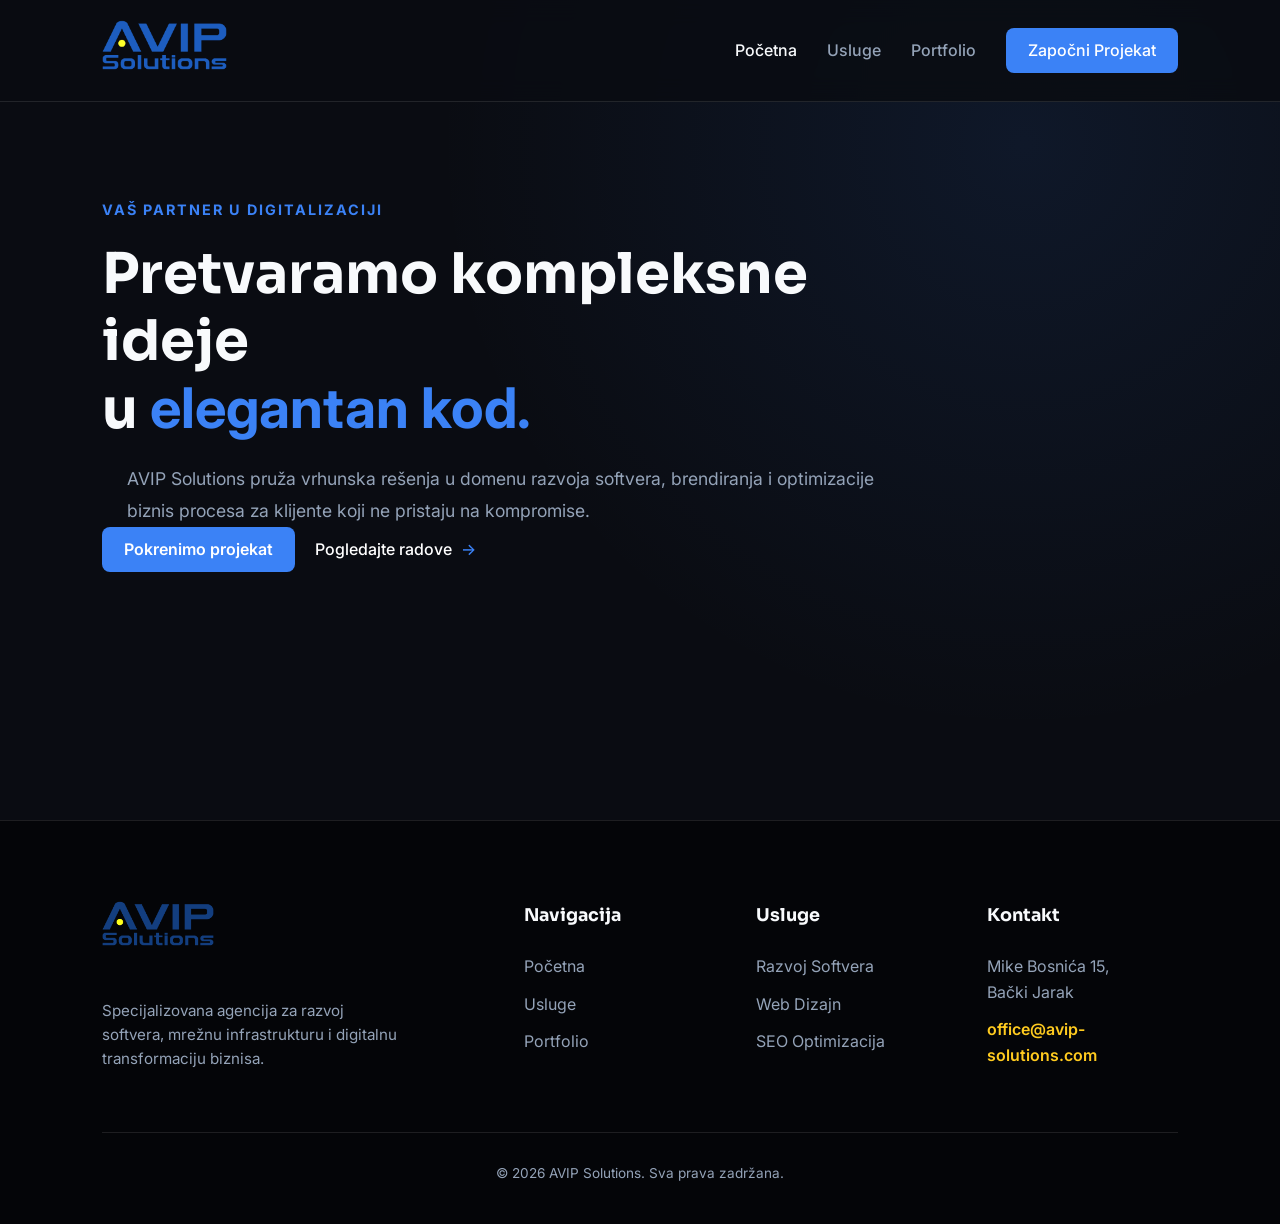
==== index.html @ 95513b31 "Initial commit Avip Solutions" ====
<!DOCTYPE html>
<html lang="sr">
<head>
  <meta charset="UTF-8">
  <meta name="viewport" content="width=device-width, initial-scale=1.0">
  <title>Početna | AVIP Solutions</title>
  <link rel="stylesheet" href="css/style.css">
</head>
<body>

<nav class="navigacija">
  <a href="index.html" class="logo">
    <img src="img/avip-logo.png" alt="AVIP Solutions Logo" class="nav-logo-img">
  </a>

  <ul class="nav-linkovi">
    <li><a href="index.html" class="aktivno">Početna</a></li>
    <li><a href="usluge.html">Usluge</a></li>
    <li><a href="portfolio.html">Portfolio</a></li>
    <li><a href="kontakt.html" class="dugme-akcija">Započni Projekat</a></li>
  </ul>
</nav>

<header class="hero-sekcija">
  <div class="hero-sadrzaj">
    <span class="nadnaslov">VAŠ PARTNER U DIGITALIZACIJI</span>

    <h1>
      Pretvaramo kompleksne ideje <br> u <span class="plavi-tekst">elegantan kod.</span>
    </h1>

    <p class="hero-opis">
      AVIP Solutions pruža vrhunska rešenja u domenu razvoja softvera, brendiranja i optimizacije biznis procesa za klijente koji ne pristaju na kompromise.
    </p>

    <div class="hero-akcije">
      <a href="kontakt.html" class="dugme-akcija">Pokrenimo projekat</a>
      <a href="portfolio.html" class="link-sekundarni">Pogledajte radove <span class="strelica">→</span></a>
    </div>
  </div>
</header>

<footer class="glavni-footer">
  <div class="footer-mreza">
    <div class="footer-kolona">
      <a href="index.html" class="logo-footer">
        <img src="img/avip-logo.png" alt="AVIP Solutions Logo" class="footer-logo-img">
      </a>
      <p class="opis-firme">
        Specijalizovana agencija za razvoj softvera, mrežnu infrastrukturu i digitalnu transformaciju biznisa.
      </p>
    </div>

    <div class="footer-kolona">
      <h4>Navigacija</h4>
      <ul class="footer-linkovi">
        <li><a href="index.html">Početna</a></li>
        <li><a href="usluge.html">Usluge</a></li>
        <li><a href="portfolio.html">Portfolio</a></li>
      </ul>
    </div>

    <div class="footer-kolona">
      <h4>Usluge</h4>
      <ul class="footer-linkovi">
        <li><a href="usluge.html">Razvoj Softvera</a></li>
        <li><a href="usluge.html">Web Dizajn</a></li>
        <li><a href="usluge.html">SEO Optimizacija</a></li>
      </ul>
    </div>

    <div class="footer-kolona">
      <h4>Kontakt</h4>
      <p class="kontakt-adresa">Mike Bosnića 15,<br>Bački Jarak</p>
      <p class="kontakt-email">office@avip-solutions.com</p>
    </div>
  </div>

  <div class="autorska-prava">
    © 2026 AVIP Solutions. Sva prava zadržana.
  </div>
</footer>

</body>
</html>
---- css/style.css ----
/* boje i fontovi */
@import url('https://fonts.googleapis.com/css2?family=Inter:wght@300;400;600&family=Sora:wght@400;600;700;800&display=swap');

:root {
  --pozadina-tamna: #0a0c12;
  --pozadina-kartice: rgba(255, 255, 255, 0.05);
  --akcenat-plava: #3b82f6;
  --tekst-glavni: #f8fafc;
  --tekst-izbledeli: #94a3b8;
  --staklo-ivica: rgba(255, 255, 255, 0.1);
  --tranzicija: all 0.3s ease;
  --logo-plava: #1b3a6a;
  --akcenat-zuta: #ffcb1f;
}

/* resetovanje */
* {
  margin: 0;
  padding: 0;
  box-sizing: border-box;
  font-family: 'Inter', sans-serif;
}

body {
  background-color: var(--pozadina-tamna);
  color: var(--tekst-glavni);
  line-height: 1.6;
  overflow-x: hidden;
}

/* navbar */
.navigacija {
  display: flex;
  justify-content: space-between;
  align-items: center;
  padding: 20px 8%;
  position: fixed;
  top: 0;
  width: 100%;
  z-index: 1000;
  background: rgba(10, 12, 18, 0.85);
  backdrop-filter: blur(12px);
  border-bottom: 1px solid var(--staklo-ivica);
}

.logo {
  font-family: 'Sora', sans-serif;
  font-size: 1.5rem;
  font-weight: 800;
  text-decoration: none;
  color: var(--logo-plava);
  filter: brightness(1.5);
}

.logo span {
  color: var(--akcenat-zuta);
}

.nav-linkovi {
  display: flex;
  list-style: none;
  gap: 30px;
  align-items: center;
}

.nav-linkovi a {
  text-decoration: none;
  color: var(--tekst-izbledeli);
  transition: var(--tranzicija);
  font-weight: 500;
}

.nav-linkovi a:hover, .nav-linkovi a.aktivno {
  color: var(--tekst-glavni);
}

.dugme-akcija {
  background: var(--akcenat-plava);
  color: white !important;
  padding: 10px 22px;
  border-radius: 8px;
  font-weight: 600;
  text-decoration: none;
  transition: var(--tranzicija);
}

.dugme-akcija:hover {
  filter: brightness(1.1);
  transform: translateY(-2px);
  box-shadow: 0 4px 15px rgba(59, 130, 246, 0.4);
}

/* kartice : portfolio */
.portfolio-link {
  text-decoration: none;
  color: inherit;
  display: block;
}

.portfolio-kartica {
  background: var(--pozadina-kartice);
  border-radius: 20px;
  overflow: hidden;
  border: 1px solid var(--staklo-ivica);
  transition: var(--tranzicija);
  height: 100%;
  backdrop-filter: blur(10px);
}

.kontejner-slike {
  height: 250px;
  background: #161b22;
  overflow: hidden;
  display: flex;
  align-items: center;
  justify-content: center;
}

.kontejner-slike img {
  width: 100%;
  height: 100%;
  object-fit: cover;
  transition: transform 0.5s ease;
}

.sadrzaj-kartice {
  padding: 30px;
}

.kategorija {
  color: var(--akcenat-plava);
  font-size: 0.8rem;
  font-weight: 700;
  text-transform: uppercase;
  letter-spacing: 1px;
}

.sadrzaj-kartice h3 {
  margin: 10px 0;
  font-family: 'Sora', sans-serif;
}

.sadrzaj-kartice p {
  color: var(--tekst-izbledeli);
  font-size: 0.95rem;
}

/* efekat za kartice */
.portfolio-kartica:hover {
  transform: translateY(-10px);
  border-color: var(--akcenat-plava);
  box-shadow: 0 20px 40px rgba(0, 0, 0, 0.4);
  background: rgba(255, 255, 255, 0.08);
}

.portfolio-kartica:hover .kontejner-slike img {
  transform: scale(1.1);
}

/* prednosti i animacija */
.panel-prednost {
  background: rgba(255, 255, 255, 0.015);
  padding: 40px;
  border-radius: 20px;
  border: 1px solid rgba(255, 255, 255, 0.04);
  transition: all 0.4s ease;
}

.plavi-hover { border-left: 4px solid var(--akcenat-plava); }
.plavi-hover:hover {
  border-color: rgba(59, 130, 246, 0.4);
  box-shadow: -8px 0 25px rgba(59, 130, 246, 0.15);
  background: rgba(255, 255, 255, 0.025);
  transform: translateY(-3px);
}

.zuti-hover { border-left: 4px solid var(--akcenat-zuta); }
.zuti-hover:hover {
  border-color: rgba(255, 203, 31, 0.4);
  box-shadow: -8px 0 25px rgba(255, 203, 31, 0.15);
  background: rgba(255, 255, 255, 0.025);
  transform: translateY(-3px);
}

/* sjaj u pozadini*/
.glow-top-left {
  position: absolute; top: 10%; left: 0; width: 400px; height: 400px;
  background: rgba(59, 130, 246, 0.12); filter: blur(100px); border-radius: 50%; pointer-events: none; z-index: 0;
}

.glow-bottom-right {
  position: absolute; bottom: 0; right: 0; width: 300px; height: 300px;
  background: rgba(255, 203, 31, 0.06); filter: blur(90px); border-radius: 50%; pointer-events: none; z-index: 0;
}

/* podnozje-footer */
.glavni-footer {
  background: #040508;
  padding: 80px 8% 40px;
  border-top: 1px solid var(--staklo-ivica);
  margin-top: 100px;
}

.footer-mreza {
  display: grid;
  grid-template-columns: 2fr 1fr 1fr 1fr;
  gap: 40px;
}

.footer-kolona h4 {
  color: var(--tekst-glavni);
  font-family: 'Sora', sans-serif;
  margin-bottom: 25px;
  font-size: 1.1rem;
}

.opis-firme {
  color: var(--tekst-izbledeli);
  margin-top: 20px;
  max-width: 300px;
  font-size: 0.95rem;
}

.footer-linkovi { list-style: none; }
.footer-linkovi li { margin-bottom: 12px; }
.footer-linkovi a {
  text-decoration: none;
  color: var(--tekst-izbledeli);
  transition: var(--tranzicija);
}

.footer-linkovi a:hover {
  color: var(--akcenat-plava);
  padding-left: 5px;
}

.autorska-prava {
  margin-top: 60px;
  padding-top: 30px;
  border-top: 1px solid var(--staklo-ivica);
  text-align: center;
  color: var(--tekst-izbledeli);
  font-size: 0.85rem;
}

/* responzivnost ka dalje*/
@media (max-width: 768px) {
  .nav-linkovi { display: none; }
  .footer-mreza { grid-template-columns: 1fr; gap: 30px; }
  .footer-kolona { text-align: center; }
}
/* stilovi */
.hero-sekcija {
  padding: 150px 8% 100px;
  min-height: 80vh;
  display: flex;
  align-items: center;
  background: radial-gradient(circle at 80% 20%, rgba(59, 130, 246, 0.1) 0%, transparent 50%);
}

.nadnaslov {
  color: var(--akcenat-plava);
  font-weight: 700;
  letter-spacing: 2px;
  font-size: 0.9rem;
  display: block;
}

.hero-sekcija h1 {
  font-family: 'Sora', sans-serif;
  font-size: 3.5rem;
  line-height: 1.2;
  margin: 20px 0;
  max-width: 800px;
}

.plavi-tekst {
  color: var(--akcenat-plava);
}

.hero-opis {
  color: var(--tekst-izbledeli);
  font-size: 1.1rem;
  max-width: 600px;
  margin-bottom: 40px;
}

.hero-akcije {
  display: flex;
  gap: 20px;
  align-items: center;
}

.link-sekundarni {
  color: white;
  text-decoration: none;
  font-weight: 500;
  transition: var(--tranzicija);
}

.strelica {
  color: var(--akcenat-plava);
  margin-left: 5px;
}

/* logo i nav */
.nav-logo-img {
  height: 50px;
  width: auto;
  filter: brightness(1.2) contrast(1.1);
}

.dugme-akcija {
  display: inline-block;
}

/* detalji futera */
.logo-footer {
  display: flex;
  align-items: center;
  margin-bottom: 20px;
  text-decoration: none;
}

.footer-logo-img {
  height: 45px;
  width: auto;
  filter: brightness(1.2) contrast(1.1);
}

.kontakt-adresa {
  color: var(--tekst-izbledeli);
}

.kontakt-email {
  color: var(--akcenat-zuta);
  font-weight: 600;
  margin-top: 10px;
}

/* osnovni kontejner - sekcije */
.kontakt-heroj {
  padding: 160px 8% 100px;
  min-height: 100vh;
  display: flex;
  align-items: center;
  position: relative;
  overflow: hidden;
  background: radial-gradient(circle at 10% 20%, rgba(59, 130, 246, 0.05) 0%, transparent 40%);
}

/* leva strana i forma  */
.kontakt-mreza {
  display: grid;
  grid-template-columns: repeat(auto-fit, minmax(350px, 1fr));
  gap: 80px;
  width: 100%;
  max-width: 1300px;
  margin: 0 auto;
  position: relative;
  z-index: 1;
  align-items: stretch;
}

/* kolona sa leve strane, tekst i kartice */
.kontakt-tekst {
  display: flex;
  flex-direction: column;
  height: 100%;
}

.kontakt-tekst h1 {
  font-family: 'Sora', sans-serif;
  font-size: clamp(2.5rem, 5vw, 3.8rem);
  margin: 20px 0 30px;
  line-height: 1.1;
  letter-spacing: -1px;
}

/* razmak da gurne dole za ravnanje */
.razmak-do-kartica {
  flex: 1 1 auto;
}

/* kontakt kartice  */
.kontakt-kartice-grupa {
  display: flex;
  flex-direction: column;
  gap: 20px;
}

.kontakt-kartica {
  background: var(--pozadina-kartice);
  padding: 25px;
  border-radius: 20px;
  border: 1px solid var(--staklo-ivica);
  display: flex;
  gap: 20px;
  align-items: center;
  transition: all 0.4s ease;
  cursor: pointer;
}

.ikona-okvir {
  width: 50px;
  height: 50px;
  border-radius: 12px;
  display: flex;
  align-items: center;
  justify-content: center;
  font-size: 1.2rem;
}

/* nasa kancelarija varijabla plava */
.plava-kartica h3 {
  color: var(--akcenat-plava);
  font-size: 14px;
  margin: 0 0 5px 0;
}

/* direktan kontakt varijabla zuta */
.zuta-kartica h3 {
  color: var(--akcenat-zuta);
  font-size: 14px;
  margin: 0 0 5px 0;
}

/* stilovi za kartice */
.plava-kartica .ikona-okvir { background: rgba(59, 130, 246, 0.1); color: var(--akcenat-plava); }
.zuta-kartica .ikona-okvir { background: rgba(255, 203, 31, 0.1); color: var(--akcenat-zuta); }

.plava-kartica:hover {
  transform: translateY(-5px) scale(1.01);
  border-color: var(--akcenat-plava);
  box-shadow: 0 10px 25px rgba(59, 130, 246, 0.2);
  background: rgba(59, 130, 246, 0.08);
}

.zuta-kartica:hover {
  transform: translateY(-5px) scale(1.01);
  border-color: var(--akcenat-zuta);
  box-shadow: 0 10px 25px rgba(255, 203, 31, 0.15);
  background: rgba(255, 203, 31, 0.08);
}

/* efekat za kontakt */
.kontakt-forma {
  background: rgba(255, 255, 255, 0.02);
  padding: 50px;
  border-radius: 35px;
  border: 1px solid rgba(255, 255, 255, 0.08);
  backdrop-filter: blur(25px);
  box-shadow: 0 40px 80px rgba(0,0,0,0.5), inset 0 0 20px rgba(255,255,255,0.01);
}

.forma-red {
  display: grid;
  grid-template-columns: 1fr 1fr;
  gap: 25px;
  margin-bottom: 25px;
}

.polje label {
  display: block;
  margin-bottom: 12px;
  font-size: 0.85rem;
  color: var(--tekst-izbledeli);
  font-weight: 500;
}

.polje input, .polje textarea, .selekt-projekta {
  width: 100%;
  padding: 16px;
  background: rgba(10, 12, 18, 0.6);
  border: 1px solid rgba(255,255,255,0.1);
  border-radius: 14px;
  color: white;
  outline: none;
  transition: all 0.3s;
}

/* efekti za polja */
.polje input:focus, .polje textarea:focus {
  border-color: var(--akcenat-plava);
  background: rgba(59, 130, 246, 0.03);
  box-shadow: 0 0 15px rgba(59, 130, 246, 0.1);
}

/* plavo dugme u formi */
.forma-dugme {
  width: 100%;
  padding: 20px;
  border: none;
  cursor: pointer;
  font-size: 1.1rem;
  border-radius: 14px;
  font-weight: 700;
  background: var(--akcenat-plava);
  color: white;
  transition: all 0.3s ease-in-out;
  box-shadow: 0 10px 20px rgba(59, 130, 246, 0.3);
}

.forma-dugme:hover {
  transform: scale(1.03);
  box-shadow: 0 15px 35px rgba(59, 130, 246, 0.5);
}

/* custom select strelica */
.selekt-projekta {
  appearance: none;
  background-image: url('data:image/svg+xml;charset=US-ASCII,%3Csvg%20xmlns%3D%22http%3A%2F%2Fwww.w3.org%2F2000%2Fsvg%22%20width%3D%2224%22%20height%3D%2224%22%20viewBox%3D%220%200%2024%2024%22%20fill%3D%22none%22%20stroke%3D%22%23666%22%20stroke-width%3D%222%22%20stroke-linecap%3D%22round%22%20stroke-linejoin%3D%22round%22%3E%3Cpolyline%20points%3D%226%209%2012%2015%2018%209%22%3E%3C%2Fpolyline%3E%3C%2Fsvg%3E');
  background-repeat: no-repeat;
  background-position: right 15px center;
}

/* hero i header */
.usluge-header {
  padding: 180px 8% 80px;
  text-align: center;
  position: relative;
}

.header-centar {
  position: relative;
  z-index: 1;
}

.header-centar h1 {
  font-family: 'Sora', sans-serif;
  font-size: 3rem;
  margin-bottom: 20px;
}

.hero-opis {
  color: var(--tekst-izbledeli);
  max-width: 750px;
  margin: 0 auto;
  font-size: 1.1rem;
  line-height: 1.8;
}

/* kartice-mreza */
.sekcija-kartice {
  padding: 60px 8% 100px;
}

.usluge-mreza {
  display: grid;
  grid-template-columns: repeat(auto-fit, minmax(320px, 1fr));
  gap: 30px;
}

.portfolio-kartica.sadrzaj-kartice h3 {
  color: white;
  margin-bottom: 15px;
}

/* sekcija prednosti */
.sekcija-prednosti {
  padding: 100px 8%;
  background: #080a10;
  border-top: 1px solid rgba(255,255,255,0.03);
}

.prednosti-naslov {
  font-family: 'Sora', sans-serif;
  font-size: 2.5rem;
  margin-bottom: 60px;
  text-align: center;
}

.prednosti-mreza {
  display: grid;
  grid-template-columns: repeat(auto-fit, minmax(300px, 1fr));
  gap: 50px;
}

.panel-prednost p {
  color: var(--tekst-izbledeli);
}

/* citat-testimonial */
.sekcija-citat {
  padding: 120px 8%;
  text-align: center;
  position: relative;
}

.glow-centar-fiksiran {
  position: absolute;
  top: 50%;
  left: 50%;
  transform: translate(-50%, -50%);
  opacity: 0.5;
  width: 400px;
  height: 400px;
  background: rgba(59, 130, 246, 0.15);
  filter: blur(100px);
  pointer-events: none;
}

.citat-box {
  max-width: 850px;
  margin: 0 auto;
  padding: 70px;
  position: relative;
  z-index: 1;
}

.citat-glavni {
  font-size: 1.6rem;
  font-style: italic;
  font-family: 'Sora', sans-serif;
  margin-bottom: 35px;
  line-height: 1.6;
}

.potpis-klijenta {
  font-size: 1.15rem;
  font-weight: 700;
  color: var(--akcenat-plava);
}

.sekcija-faq {
  padding: 100px 8%;
  background: #080a10;
}

.faq-naslov {
  font-family: 'Sora', sans-serif;
  text-align: center;
  margin-bottom: 60px;
}

.faq-box {
  max-width: 800px;
  margin: 0 auto;
  padding: 10px;
}

.faq-stavka {
  margin-bottom: 10px;
  border-bottom: 1px solid var(--staklo-ivica);
  padding: 25px;
}

.faq-stavka h4 {
  margin-bottom: 12px;
  font-family: 'Sora', sans-serif;
}

.faq-stavka p {
  color: var(--tekst-izbledeli);
}

.bez-borda {
  border-bottom: none;
}

/* konacno CTA */
.sekcija-cta {
  padding: 120px 8%;
  text-align: center;
  position: relative;
}

.cta-sadrzaj {
  position: relative;
  z-index: 1;
}

.cta-naslov {
  font-family: 'Sora', sans-serif;
  font-size: 2.8rem;
  margin-bottom: 25px;
}

.cta-opis {
  color: var(--tekst-izbledeli);
  margin-bottom: 50px;
  font-size: 1.15rem;
}

.cta-dugme {
  padding: 20px 60px !important;
  font-size: 1.2rem !important;
}

/* Footer Specifičnosti */
.logo-footer {
  margin-bottom: 25px;
  display: inline-block;
}

.footer-logo-img {
  height: 45px;
}

.kontakt-adresa {
  color: var(--tekst-izbledeli);
  margin-bottom: 12px;
}

.kontakt-email {
  color: var(--akcenat-zuta);
  font-weight: 600;
}
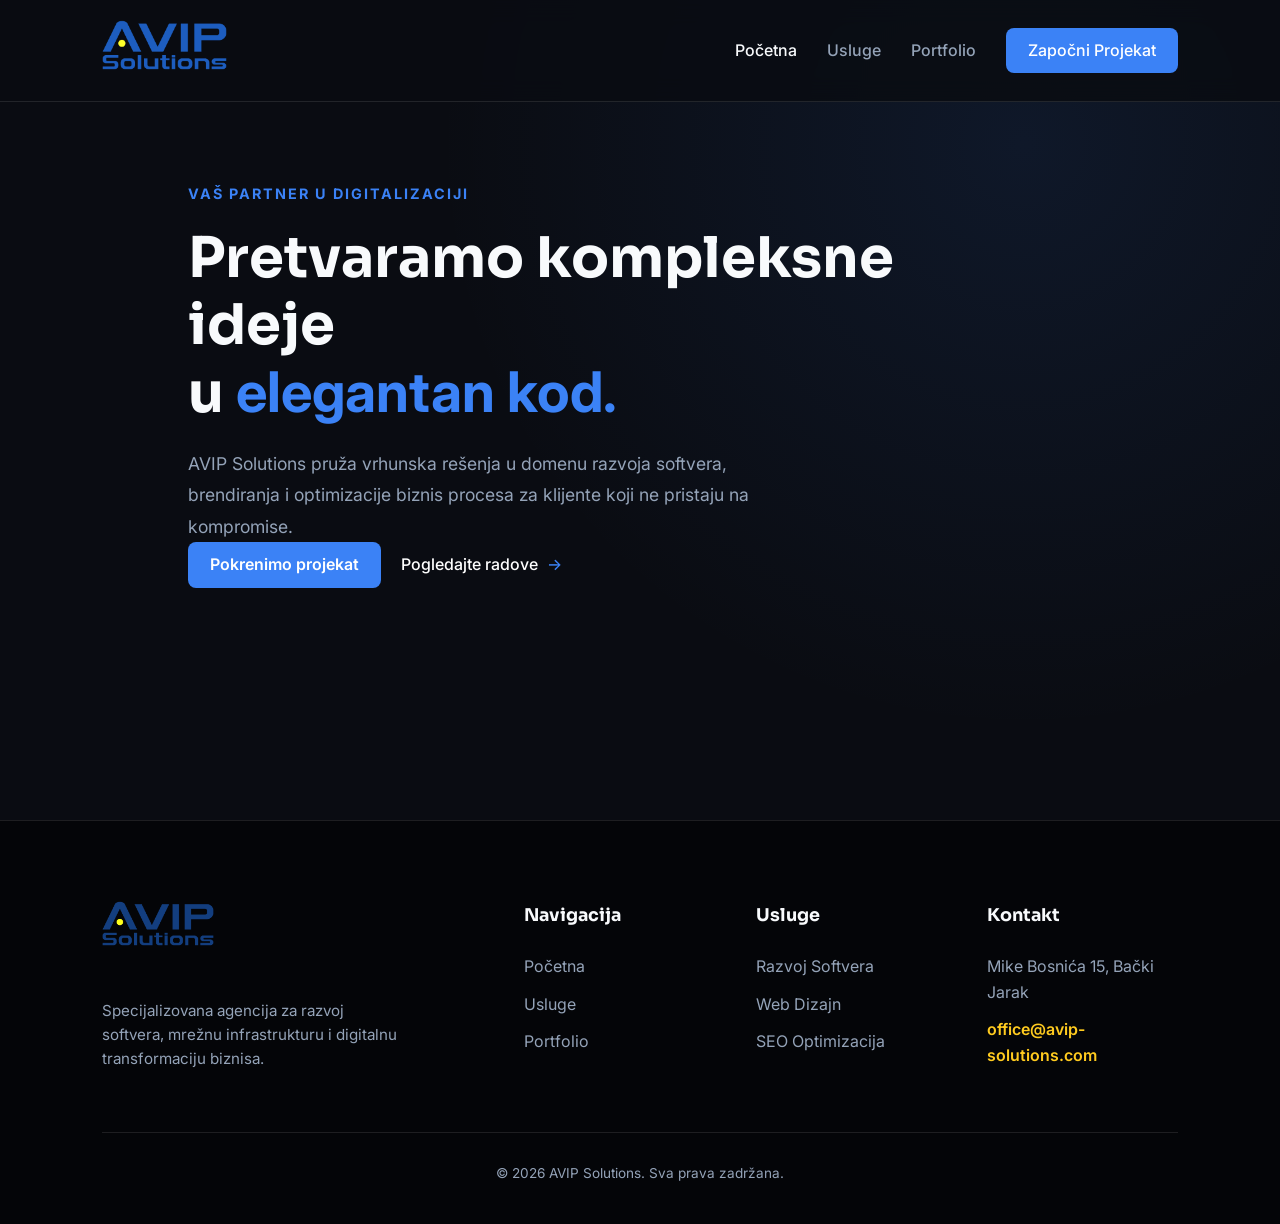
==== commit 34fbb9eb: "Initial commit Avip Solutions" ====
--- a/index.html
+++ b/index.html
@@ -22,7 +22,7 @@
 </nav>
 
 <header class="hero-sekcija">
-  <div class="hero-sadrzaj">
+  <div class="kontejner"> <div class="hero-sadrzaj">
     <span class="nadnaslov">VAŠ PARTNER U DIGITALIZACIJI</span>
 
     <h1>
@@ -38,48 +38,46 @@
       <a href="portfolio.html" class="link-sekundarni">Pogledajte radove <span class="strelica">→</span></a>
     </div>
   </div>
-</header>
+  </div> </header>
 
-<footer class="glavni-footer">
-  <div class="footer-mreza">
-    <div class="footer-kolona">
-      <a href="index.html" class="logo-footer">
-        <img src="img/avip-logo.png" alt="AVIP Solutions Logo" class="footer-logo-img">
-      </a>
-      <p class="opis-firme">
-        Specijalizovana agencija za razvoj softvera, mrežnu infrastrukturu i digitalnu transformaciju biznisa.
-      </p>
-    </div>
+      <footer class="glavni-footer">
+        <div class="footer-mreza">
+          <div class="footer-kolona">
+            <a href="index.html" class="logo-footer">
+              <img src="img/avip-logo.png" alt="AVIP Solutions Logo" class="footer-logo-img">
+            </a>
+            <p class="opis-firme">Specijalizovana agencija za razvoj softvera, mrežnu infrastrukturu i digitalnu transformaciju biznisa.</p>
+          </div>
 
-    <div class="footer-kolona">
-      <h4>Navigacija</h4>
-      <ul class="footer-linkovi">
-        <li><a href="index.html">Početna</a></li>
-        <li><a href="usluge.html">Usluge</a></li>
-        <li><a href="portfolio.html">Portfolio</a></li>
-      </ul>
-    </div>
+          <div class="footer-kolona">
+            <h4>Navigacija</h4>
+            <ul class="footer-linkovi">
+              <li><a href="index.html">Početna</a></li>
+              <li><a href="usluge.html">Usluge</a></li>
+              <li><a href="portfolio.html">Portfolio</a></li>
+            </ul>
+          </div>
 
-    <div class="footer-kolona">
-      <h4>Usluge</h4>
-      <ul class="footer-linkovi">
-        <li><a href="usluge.html">Razvoj Softvera</a></li>
-        <li><a href="usluge.html">Web Dizajn</a></li>
-        <li><a href="usluge.html">SEO Optimizacija</a></li>
-      </ul>
-    </div>
+          <div class="footer-kolona">
+            <h4>Usluge</h4>
+            <ul class="footer-linkovi">
+              <li><a href="usluge.html">Razvoj Softvera</a></li>
+              <li><a href="usluge.html">Web Dizajn</a></li>
+              <li><a href="usluge.html">SEO Optimizacija</a></li>
+            </ul>
+          </div>
 
-    <div class="footer-kolona">
-      <h4>Kontakt</h4>
-      <p class="kontakt-adresa">Mike Bosnića 15,<br>Bački Jarak</p>
-      <p class="kontakt-email">office@avip-solutions.com</p>
-    </div>
-  </div>
+          <div class="footer-kolona">
+            <h4>Kontakt</h4>
+            <p class="kontakt-adresa">Mike Bosnića 15, Bački Jarak</p>
+            <p class="kontakt-email">office@avip-solutions.com</p>
+          </div>
+        </div>
 
-  <div class="autorska-prava">
-    © 2026 AVIP Solutions. Sva prava zadržana.
-  </div>
-</footer>
+        <div class="autorska-prava">
+          © 2026 AVIP Solutions. Sva prava zadržana.
+        </div>
+      </footer>
 
 </body>
 </html>
--- a/css/style.css
+++ b/css/style.css
@@ -56,6 +56,13 @@
   color: var(--akcenat-zuta);
 }
 
+.kontejner {
+  width: 100%;
+  padding: 0 8%; /* Ovo je ključ - poklapa se sa tvojim navbarom */
+  margin: 0 auto;
+  max-width: 1440px;
+}
+
 .nav-linkovi {
   display: flex;
   list-style: none;
@@ -255,7 +262,14 @@
   min-height: 80vh;
   display: flex;
   align-items: center;
+  justify-content: flex-start;
   background: radial-gradient(circle at 80% 20%, rgba(59, 130, 246, 0.1) 0%, transparent 50%);
+}
+.hero-sekcija p {
+  margin-left: 0 ;
+  margin-right: auto ;
+  text-align: left ;
+  max-width: 600px;
 }
 
 .nadnaslov {
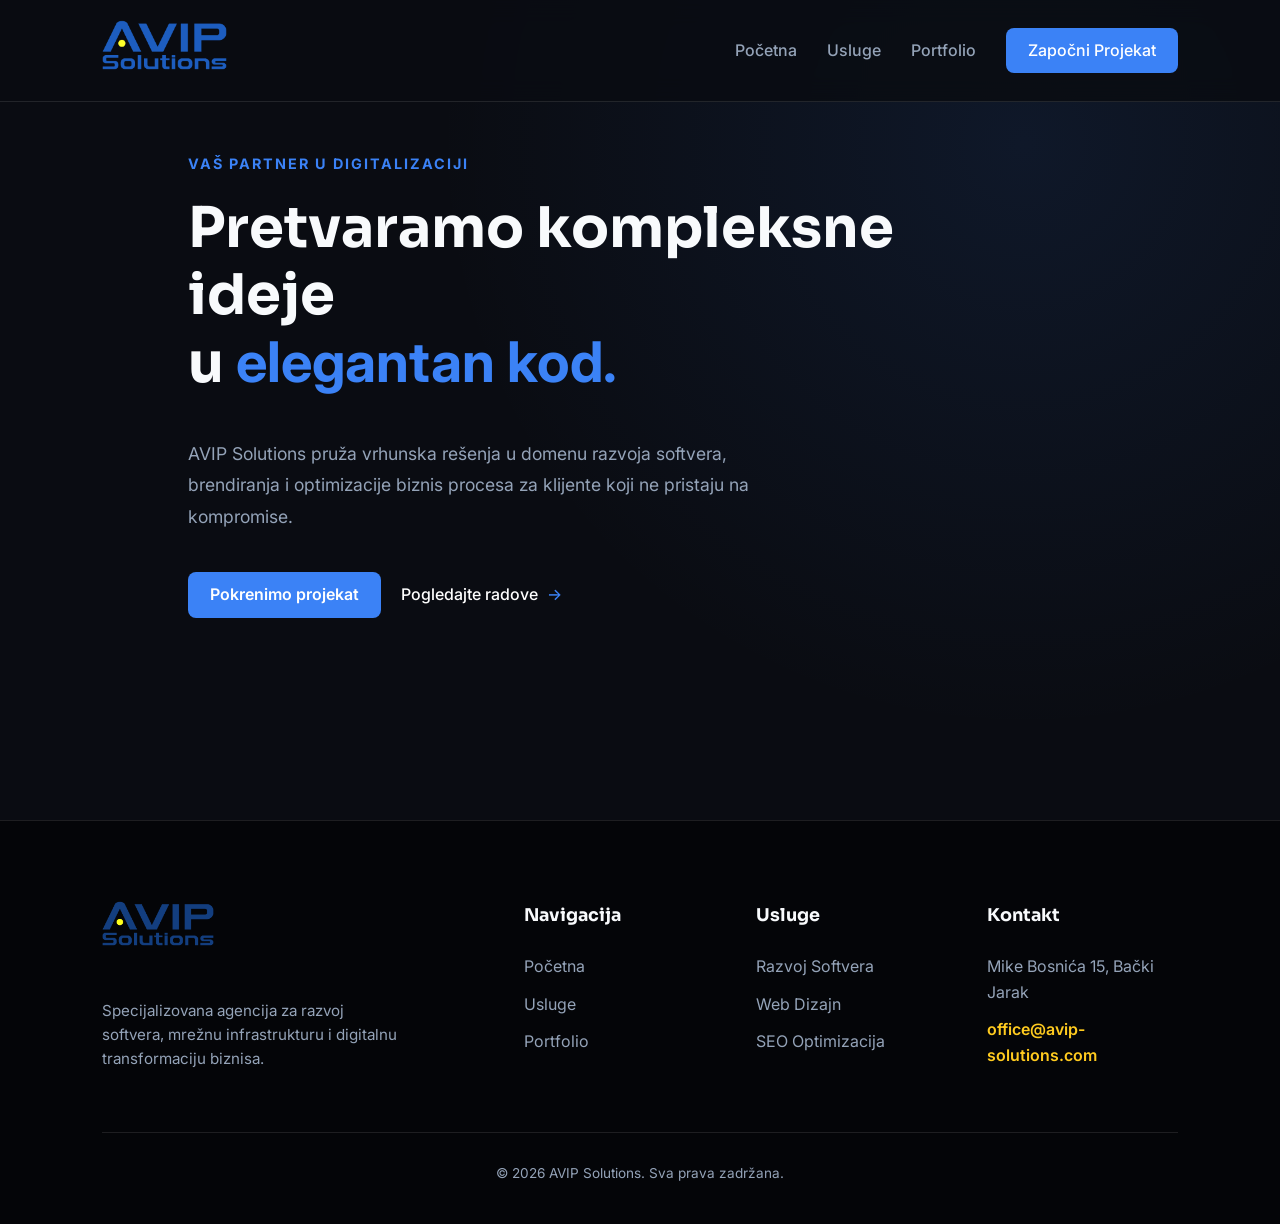
==== commit dab489b1: "Initial commit Avip Solutions" ====
--- a/index.html
+++ b/index.html
@@ -8,18 +8,7 @@
 </head>
 <body>
 
-<nav class="navigacija">
-  <a href="index.html" class="logo">
-    <img src="img/avip-logo.png" alt="AVIP Solutions Logo" class="nav-logo-img">
-  </a>
-
-  <ul class="nav-linkovi">
-    <li><a href="index.html" class="aktivno">Početna</a></li>
-    <li><a href="usluge.html">Usluge</a></li>
-    <li><a href="portfolio.html">Portfolio</a></li>
-    <li><a href="kontakt.html" class="dugme-akcija">Započni Projekat</a></li>
-  </ul>
-</nav>
+<div id="nav-placeholder"></div>
 
 <header class="hero-sekcija">
   <div class="kontejner"> <div class="hero-sadrzaj">
@@ -40,44 +29,9 @@
   </div>
   </div> </header>
 
-      <footer class="glavni-footer">
-        <div class="footer-mreza">
-          <div class="footer-kolona">
-            <a href="index.html" class="logo-footer">
-              <img src="img/avip-logo.png" alt="AVIP Solutions Logo" class="footer-logo-img">
-            </a>
-            <p class="opis-firme">Specijalizovana agencija za razvoj softvera, mrežnu infrastrukturu i digitalnu transformaciju biznisa.</p>
-          </div>
 
-          <div class="footer-kolona">
-            <h4>Navigacija</h4>
-            <ul class="footer-linkovi">
-              <li><a href="index.html">Početna</a></li>
-              <li><a href="usluge.html">Usluge</a></li>
-              <li><a href="portfolio.html">Portfolio</a></li>
-            </ul>
-          </div>
+<div id="footer-placeholder"></div>
 
-          <div class="footer-kolona">
-            <h4>Usluge</h4>
-            <ul class="footer-linkovi">
-              <li><a href="usluge.html">Razvoj Softvera</a></li>
-              <li><a href="usluge.html">Web Dizajn</a></li>
-              <li><a href="usluge.html">SEO Optimizacija</a></li>
-            </ul>
-          </div>
-
-          <div class="footer-kolona">
-            <h4>Kontakt</h4>
-            <p class="kontakt-adresa">Mike Bosnića 15, Bački Jarak</p>
-            <p class="kontakt-email">office@avip-solutions.com</p>
-          </div>
-        </div>
-
-        <div class="autorska-prava">
-          © 2026 AVIP Solutions. Sva prava zadržana.
-        </div>
-      </footer>
-
+<script src="js/skriptaZaNaviFoot.js"></script>
 </body>
 </html>
--- a/css/style.css
+++ b/css/style.css
@@ -296,7 +296,7 @@
   color: var(--tekst-izbledeli);
   font-size: 1.1rem;
   max-width: 600px;
-  margin-bottom: 40px;
+  margin-bottom: 60px;
 }
 
 .hero-akcije {
@@ -549,7 +549,7 @@
 .hero-opis {
   color: var(--tekst-izbledeli);
   max-width: 750px;
-  margin: 0 auto;
+  margin: 40px auto;
   font-size: 1.1rem;
   line-height: 1.8;
 }
